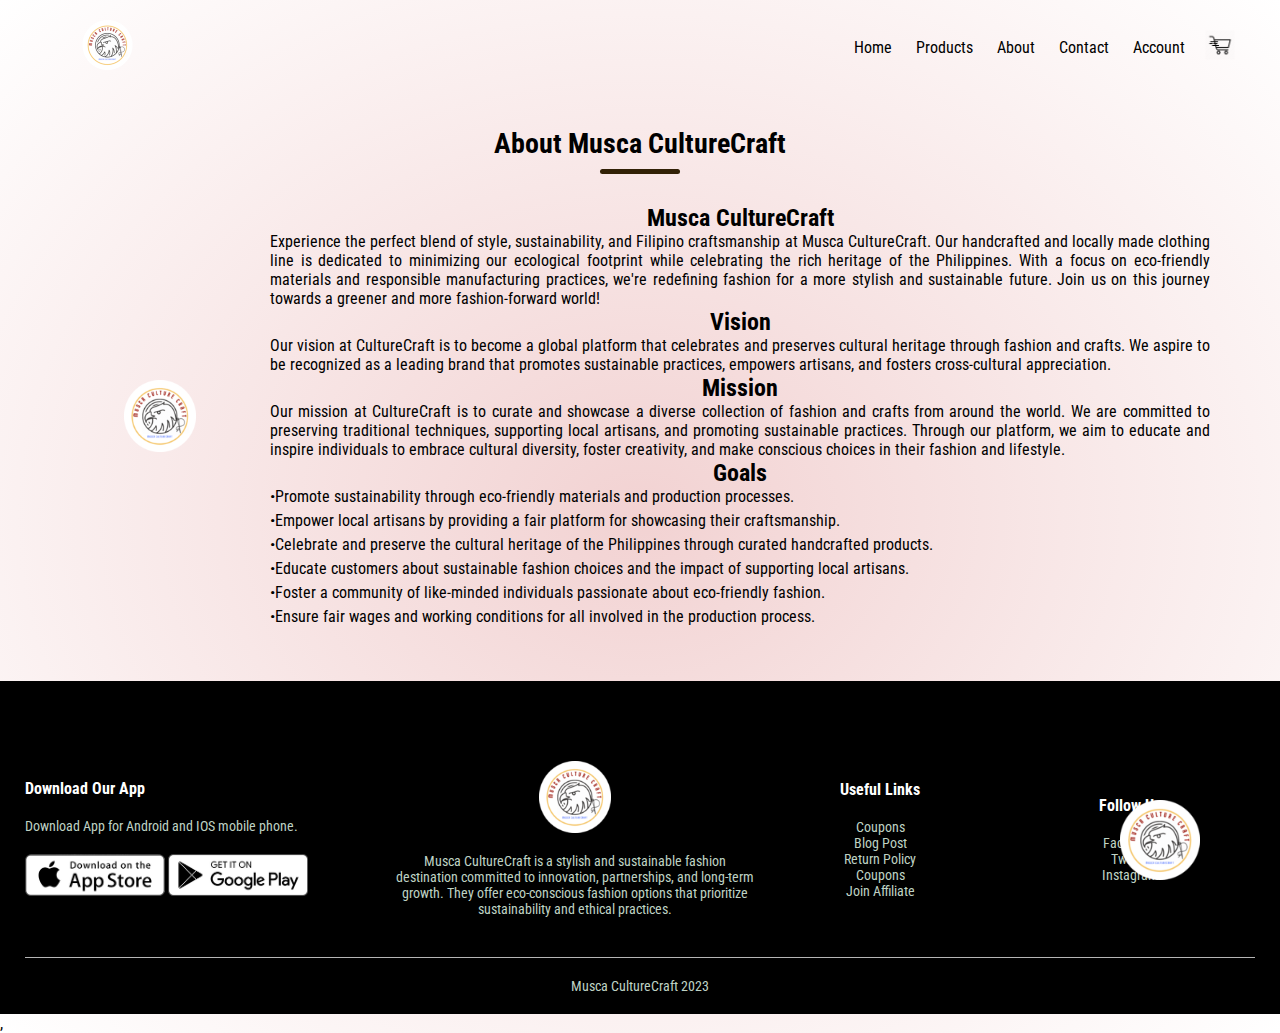
==== aboutus.html @ 4a7ecfec "Add files via upload" ====
<!DOCTYPE html>
<html lang="en">
    <head>
        <link rel="shortcut icon" href="assets/clogo48.png" type="image/x-icon">
        <meta charset="UTF-8">
        <meta name="viewport" content="width=device-width, initial-scale=1.0">
        <title>About Us| MUSCA CultureCraft</title>
    <link rel="stylesheet" href="style.css">
    <link rel="preconnect" href="https://fonts.googleapis.com">
<link rel="preconnect" href="https://fonts.gstatic.com" crossorigin>
<link href="https://fonts.googleapis.com/css2?family=Jost:ital,wght@0,100;0,200;0,400;0,600;0,700;1,300;1,500&family=Oswald:wght@300;400;500;600;700&family=Roboto+Condensed:wght@300;400&display=swap" rel="stylesheet">
<script defer src="https://friconix.com/cdn/friconix.js"> </script>
    </head>
    <body>

<div class="container">
    <div class="navbar">
        <div class="logo">
            <a href="index.html"><img src="assets/clogo-modified (3).png" width="125px"></a>
        </div>
        <nav>
            <ul id="MenuItems">
                <li><a href="index.html">Home</a></li>
                <li><a href="product-details.html">Products</a></li>
                <li><a href="aboutus.html">About</a></li>
                <li><a href="contactus.html">Contact</a></li>
                <li><a href="account.html">Account</a></li>
            </ul>
        </nav>
        <a href="cart.html"><img src="assets/cart.jpg" width="30px" height="30px"></a>
        <img src="assets/menu.png" class="menu-icon" onclick="menutoggle()">
    </div>
</div>

<!----about us page--------->
    <title>About Musca Fashion Chic</title>
    <style>
        body {
            font-family: 'Jost', sans-serif;
            font-family: 'Oswald', sans-serif;
             font-family: 'Roboto Condensed', sans-serif;
            margin: 0;
            padding: 0;
            background: radial-gradient(#f2d2d2,#ffffff);
        }

        .containerh1 {
            max-width: 1200px;
            margin: 0 auto;
            padding: 20px;
        }

        .row {
            display: flex;
            flex-wrap: wrap;
            margin: 20px 0;
        }

        .col {
            flex: 1;
            padding: 10px;
        }
        .col h2{
            text-align: center;
        }
        .col p{
            text-align: justify;
        }
        .col li{
            text-align: left;
            display: block;
            margin-bottom: 5px; 
        }
        .col ul{
            list-style-type: disc; 
        }

        .title {
            text-align: center;
            font-size: 28px;
            font-weight: bold;
            margin-bottom: 20px;
        }
        .image-container img{
            padding: 10px;
            width: 200px;
            height: auto;
        }

        .image {
            max-width: 100%;
            height: auto;
            border-radius: 10px;
            box-shadow: none;
            transition: transform 0.3s;
        }

        .image:hover {
            transform: scale(1.05);
        }

        .animated-img {
            position: fixed;
            bottom: 20px;
            right: 20px;
            width: 200px;
            height: auto;
            border-radius: 10px;
            box-shadow: none;
            animation: float 5s ease-in-out infinite;
        }

        @keyframes float {
            0% {
                transform: translateY(0px);
            }
            50% {
                transform: translateY(-20px);
            }
            100% {
                transform: translateY(0px);
            }
        }
    </style>
</head>
<body>
    <div class="containerh1">
        <h1 class="title">About Musca CultureCraft</h1>

        <div class="row">
            <div class="image-container" width="100%">
                <img src="assets/clogo-modified (3).png" class="image">
            </div>
            <div class="col">
                <h2>Musca CultureCraft</h2>
                <p>Experience the perfect blend of style, sustainability, and Filipino craftsmanship at Musca CultureCraft. 
                    Our handcrafted and locally made clothing line is dedicated to minimizing our ecological footprint 
                    while celebrating the rich heritage of the Philippines. With a focus on eco-friendly materials and 
                    responsible manufacturing practices, we're redefining fashion for a more stylish and sustainable future. 
                    Join us on this journey towards a greener and more fashion-forward world!</p>

                <h2>Vision</h2>
                <p>Our vision at CultureCraft is to become a global platform that celebrates and 
                    preserves cultural heritage through fashion and crafts. We aspire to be recognized
                     as a leading brand that promotes sustainable practices, empowers artisans, and 
                     fosters cross-cultural appreciation.</p>
                <h2>Mission</h2>
                <p>Our mission at CultureCraft is to curate and showcase a diverse collection of fashion and crafts from 
                    around the world. We are committed to preserving traditional techniques, supporting local artisans, 
                    and promoting sustainable practices. Through our platform, we aim to educate and inspire individuals 
                    to embrace cultural diversity, foster creativity, and make conscious choices in their fashion and lifestyle.</p>

                <h2>Goals</h2>
                <ul>
                    <li>&bull;Promote sustainability through eco-friendly materials and production processes.</li>
                    <li>&bull;Empower local artisans by providing a fair platform for showcasing their craftsmanship.</li>
                    <li>&bull;Celebrate and preserve the cultural heritage of the Philippines through curated handcrafted products.</li>
                    <li>&bull;Educate customers about sustainable fashion choices and the impact of supporting local artisans.</li>
                    <li>&bull;Foster a community of like-minded individuals passionate about eco-friendly fashion.</li>
                    <li>&bull;Ensure fair wages and working conditions for all involved in the production process.</li>
                </ul>
            </div>
        </div>
    </div>

    <img src="assets/clogo-modified (3).png" alt="Your Animated Image" class="animated-img">
</body>
</html>
<!--------- footer ---------->
<div class="footer">
    <div class="container">
        <div class="row">
            <div class="footer-col-1">
                <h3>Download Our App</h3>
                <p>Download App for Android and IOS mobile phone.</p>
                <div class="app-logo">
                    <img src="assets/app-store.png">
                    <img src="assets/play-store.png">
                </div>
            </div>
            <div class="footer-col-2">
                <img src="assets/clogo-modified (3).png" align="middle">
                <p>Musca CultureCraft is a stylish and sustainable fashion destination
                     committed to innovation, partnerships, and long-term growth. 
                    They offer eco-conscious fashion options that prioritize
                     sustainability and ethical practices.</p>
            </div>
            <div class="footer-col-3">
                <h3>Useful Links</h3>
                <ul>
                    <li>Coupons</li>
                    <li>Blog Post</li>
                    <li>Return Policy</li>
                    <li>Coupons</li>
                    <li>Join Affiliate</a></li>
                </ul>
            </div>
            <div class="footer-col-4">
                <h3>Follow Us</h3>
                <ul>
                    <li>Facebook</li>
                    <li>Twitter</li>
                    <li>Instagram</li>
                </ul>
            </div>
        </div>
        <hr>
        <p class="copyright">Musca CultureCraft 2023</p>
    </div>
</div>
<!---------js for toggle menu--------->
,<script>
    var MenuItems = document.getElementById("MenuItems");
    
    MenuItems.style.maxHeight = "0px";

    function menutoggle(){
        if(MenuItems.style.maxHeight == "0px")
        {
            MenuItems.style.maxHeight = "200px";
        }

        else
        {
            MenuItems.style.maxHeight = "0px";
        }
        
    }
</script>

    </body>
</html>
---- style.css ----
*{
    margin: 0;
    padding: 0;
    box-sizing: border-box;
}
body{
 background-image: linear-gradient(45deg, #f2ded2,#ffffff);
 font-family: 'Jost', sans-serif;
 font-family: 'Oswald', sans-serif;
 font-family: 'Roboto Condensed', sans-serif;
}
.navbar{
    display: flex;
    align-items: center;
    padding: 20px;
}
nav{
    flex: 1;
    text-align: right;
}
nav ul{
    display: inline-block;
    list-style-type: none;
}
nav ul li{
    display: inline-block;
    margin-right: 20px;
}
a{
    text-decoration: none;
    color: black;
}
p{
    color: black;
}
.container{
    max-width: 1300px;
    margin: auto;
    padding-left: 25px;
    padding-right: 25px;
}
.row{
    display: flex;
    align-items: center;
    flex-wrap: wrap;
    justify-content: space-around;
}
.col-2{
    flex-basis: 50%;
    min-width: 300px;
}
.side-video{
    max-width: 100%;
    padding: 50px 0;
}
.side-video:focus {
    outline: none;
}
.col-2 h1{
    font-size: 50px;
    line-height: 60px;
    margin: 25px 0;
}
.btn{
    display: inline-block;
    background: #000000;
    color: white;
    padding: 8px 30px;
    margin: 25px 0;
    border-radius: 30px;
    transition: background 0.5s;
}
.btn:hover{
    background: #363533;
}
.header .row{
    margin-top: 70px;
}
.categories{
    margin: 70px 0;
}
.col-3{
    flex-basis: 30%;
    min-width: 250pxx;
    margin-bottom: 30px;
}
.col-3 img{
    width: 100%;
}
.small-container{
    max-width: 1080px;
    margin: auto;
    padding-left: 25px;
    padding-right: 25px;
}
.col-4{
    flex-basis: 25%;
    padding: 10px;
    min-width: 200px;
    margin-bottom: 50px;
    transition: transform 0.5s;
}
.col-4 img{
    width: 100%;
}
.title{
    text-align: center;
    margin: 0 auto 80px;
    position: relative;
    line-height: 60px;
    color: #000000;
}
.title::after{
    content: '';
    background: #322106;
    width: 80px;
    height: 5px;
    border-radius: 5px;
    position: absolute;
    bottom: 0;
    left: 50%;
    transform: translateX(-50%);
}

.h4{
    color: #1f1f1f;
    font-weight: normal;
}
.col-4 p{
    font-size: 14px;

}
.rating .fi-xnsuxl-star-solid{
    color: #c29a1f;
}
.col-4:hover{
    transform: translateY(-5px);
}
/*-------offer------*/

.offer{
    margin-top: 80px;
    padding: 30px 0;
}
.col-2 .offer-img{
    padding: 50px;
    max-width: 100%;
}
 small{
    color: #087127;
}

/*-------testimonial-------*/
.testimonial{
    padding-top: 100px;
}
.testimonial .col-3{
    text-align: center;
    padding: 40px 20px;
    box-shadow: 0 0 20px 0px rgba(0, 0, 0, 1);
    cursor: pointer;
    transition: transform 0.5s;
}
.testimonial .col-3 img{
    width: 50px;
    margin-top: 20px;
    border-radius: 50%;
}
.testimonial .col-3:hover{
    transform: translateY(-10px);
}
.fi-xtsdxl-quote-solid{
    font-size: 34px;
    color: #133d0d;
}
.col-3 p{
    font-size: 12px;
    margin: 12px 0;
    color: #292424;
}
.testimonial .col-3 h3{
    font-weight: 600;
    color: rgb(8, 8, 8);
    font-size: 16px;
}
/*----------- footer----------*/

.footer{
    background: #000;
    color: #bfd2c4;
    font-size: 14px;
    padding: 60px 0 20px;
}
.footer p{
    color: #bfd2c4;
}
.footer h3{
    color: #ffffff;
    margin-bottom: 20px;
}
.footer-col-1, .footer-col-2, .footer-col-3,  .footer-col-4{
    min-width: 250px;
    margin-bottom: 20px;
}
.footer-col-1{
 flex-basis: 30%;
}
.footer-col-2{
 flex: 1;
 text-align: center;
}
.footer-col-2 p{
    display: inline-block;
    text-align: center;
}
.footer-col-2 img{
    width: 180px;
    margin-bottom: 20px;
} 
.footer-col-3, .footer-col-4{
    flex-basis: 12%;
    text-align: center;
    display: inline;
}
.a {
    color: white;
}
ul{
    list-style-type: none;
}
.app-logo{
    margin-top: 20px;
}
.app-logo img{
 width: 140px;
}
.footer hr{
    border: none;
    background: #b5b5b5;
    height: 1px;
    margin: 20px 0;
}
.copyright{
    text-align: center;
}
.menu-icon{
    width: 28px;
    margin-left: 20px;
    display: none;
}

/*----------all products page-------------*/

.row-2{
    justify-content: space-between;
    margin: 100px auto 50px;
}
select{
    border:1px solid #e29e8d;
    padding: 5px;
}
select:focus{
    outline: none;
}
.page-btn{
    margin: 0 auto 80px;
}

.page-btn span{
    display: inline-block;
    border: 1px solid #4076ec;
    margin-left: 10px;
    width: 40px;
    height: 40px;
    text-align: center;
    line-height: 40px;
    cursor: pointer;
}
.page-btn span:hover{
    background: #6c92e3;
    color:white;
}

/*-------- single product details -------*/
.single-product{
    margin-top: 80px;
}
.single-product .col-2 img{
    padding: 0;
}
.single-product .col-2{
    padding:20px;
}
.single-product h4{
    margin: 20px 0;
    font-size: 22px;
    font-weight: bold;
}
.single-product select{
    display: block;
    padding: 10px;
    margin-top: 20px;
}
.single-product input{
    width: 50px;
    height: 40px;
    padding-left: 10px;
    font-size: 20px;
    margin-right: 10px;
    border: 1px solid #8e3838;
}
input:focus{
    outline: none;
}
.single-product .fi-xtluxl-highlighter-thin{
    color:#1f1f1f;
    margin-left: 10px;
}
.small-img-row{
    display: flex;
    justify-content: space-between;
}
.small-img-col{
    flex-basis: 24%;
    cursor:  pointer;
}
.related-prods{
    border: 1px solid grey;
    border-bottom: 1px solid grey;
    margin-bottom: 50px;
    background: white;
    border-radius: 20px;
}
/*------cart items------*/

.cart-page{
    margin: 80px auto;
    border: 1px solid black;
    padding: 20px;
    border-radius: 20px;
    background-color: white;
}
table{
    width: 100%;
    border-collapse: collapse;
}
.cart-info{
    display: flex;
    flex-wrap: wrap;
    
}

th{
    text-align: left;
    padding: 5px;
    color: white;
    background: #447239;
    font-weight: normal;
}
td{
    padding: 10px 5px;
}
td input{
    width: 40px;
    height: 30px;
    padding: 5px;
}
td a{
    color: #447239;
    font-size: 12px;
}
td img{
    width: 80px;
    height: 80px;
    margin-right: 10px;
}
.total-price{
    display: flex;
    justify-content: flex-end;
}
.total-price table{
    border-top: 3px solid #ec5b5b;
    width: 100%;
    max-width: 370px;
}
td:last-child{
    text-align: right;
}
th:last-child{
    text-align: right;
}
/*------------account page---------------*/
.account-page{
    padding: 50px 0;
}
.form-container{
    background: white;
    width: 300px;
    height: 400px;
    position: relative;
    text-align: center;
    padding: 20px 0;
    margin: auto;
    box-shadow: 0 0 20px 0px rgba(0, 0, 0, 1);
    overflow: hidden;
}
.form-container span{ 
    font-weight: bold;
    padding: 0 10px;
    color: #555555;
    cursor: pointer;
    width: 100px;
    display: inline-block;
}
.form-btn{
    display: inline-block;
}
.form-container form{
    max-width: 300px;
    padding: 0 20px;
    position: absolute;
    top: 130px;
    transition: transform 1s;
}
form input{
    width: 100%;
    height: 30px;
    margin: 10px 0;
    padding: 0 10px;
    border: 1px solid #ccc;
}
form .btn{
    width: 100%;
    border: none;
    cursor: pointer;
    margin: 10px 0;
 }
form .btn:focus{
    outline: none;
 }
#LoginForm{
    left: -300px;
 }
#RegForm{
    left: 0;
 }
form a{
    font: 12px;
}
#Indicator{
    width: 100px;
    border: none;
    background: #187b27;
    height: 3px;
    margin-top: 8px;
    transform: translateX(100px);
    transition: transform 1s;
}

/*------contact page-----*/
.contact-form-container {
    width: 80%;
    margin: auto;
    overflow: auto;
    padding: 20px;
    background-color: #fff;
    box-shadow: 0 4px 6px rgba(0, 0, 0, 0.1);
    border-radius: 5px;
}
 h1 {
            color: #333;
            text-align: center;
            margin-bottom: 20px;
        }

        label {
            display: block;
            color: #555;
            margin-top: 10px;
            font-weight: bold;
        }

        input[type="text"],
        input[type="email"],
        textarea {
            width: 100%;
            padding: 10px;
            margin-top: 5px;
            border: 1px solid #ddd;
            border-radius: 5px;
            font-size: 16px;
            box-shadow: inset 0 1px 2px rgba(0, 0, 0, 0.1);
            outline: none;
        }

        textarea {
            resize: none;
            height: 150px;
        }

        button[type="submit"] {
            display: block;
            width: 100%;
            padding: 10px;
            margin-top: 10px;
            background-color: #333;
            color: #fff;
            border: none;
            border-radius: 5px;
            cursor: pointer;
            font-size: 18px;
            transition: background-color 0.3s ease;
        }

        button[type="submit"]:hover {
            background-color: #555;
        }
/*------------ media query for menu -------------*/

@media only screen and (max-width: 800px){
    nav ul{
        position: absolute;
        top: 70px;
        left: 0;
        background: #3333334a;
        width: 100%;
        overflow: hidden;
        transition: max-height 0.5s;
    }
    nav ul li{
        display: block;
        margin-right: 50px;
        margin-top: 10px;
        margin-bottom: 10px;
    }
    nav ul li a{
        color: #000000;
    }
    .menu-icon{
        display: block;
        cursor: pointer;
    }
}

/*----media query for less than 600 screen size---*/

@media only screen and (max-width: 600px){
    .row{
        text-align: center;
    }
    .col-2, .col-3, .col-4{
        flex-basis: 100%;
    }
    .single-product .row{
        text-align: left;
    }
    .single-product .col2{
        padding: 20px 0;
    }
    .single-product h1{
        font-size: 26px;
        line-height: 32px;
    }
    .cart-info p{
        display: none;
    }
}
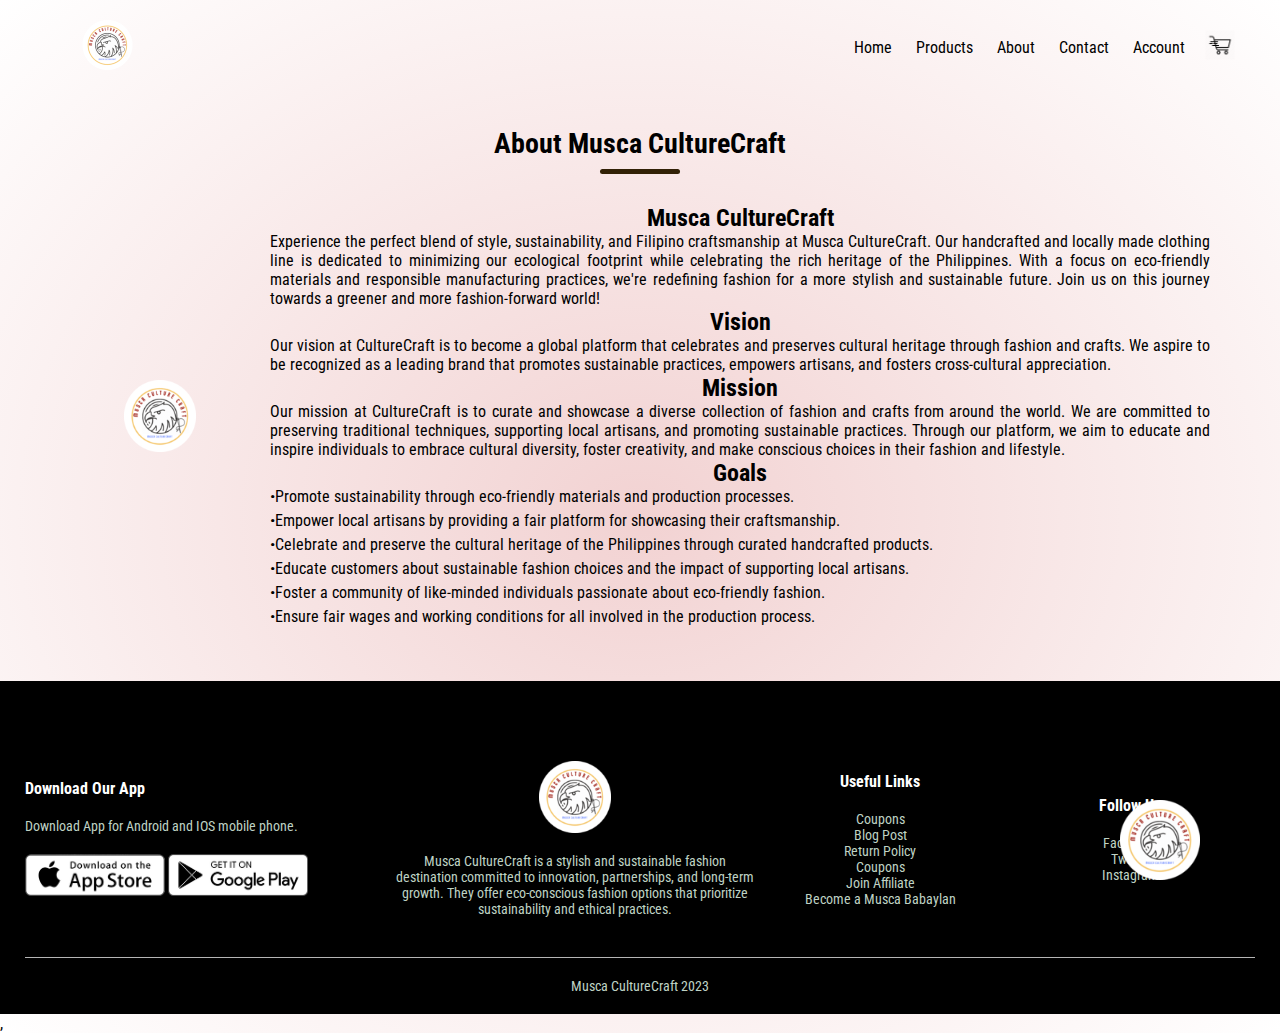
==== commit 3fd14df9: "Update aboutus.html" ====
--- a/aboutus.html
+++ b/aboutus.html
@@ -192,7 +192,8 @@
                     <li>Blog Post</li>
                     <li>Return Policy</li>
                     <li>Coupons</li>
-                    <li>Join Affiliate</a></li>
+                    <li>Join Affiliate</li>
+                    <li><a href="jobportal.html" style="color:#bfd2c4">Become a Musca Babaylan</li></a>
                 </ul>
             </div>
             <div class="footer-col-4">
@@ -229,4 +230,4 @@
 </script>
 
     </body>
-</html>+</html>
